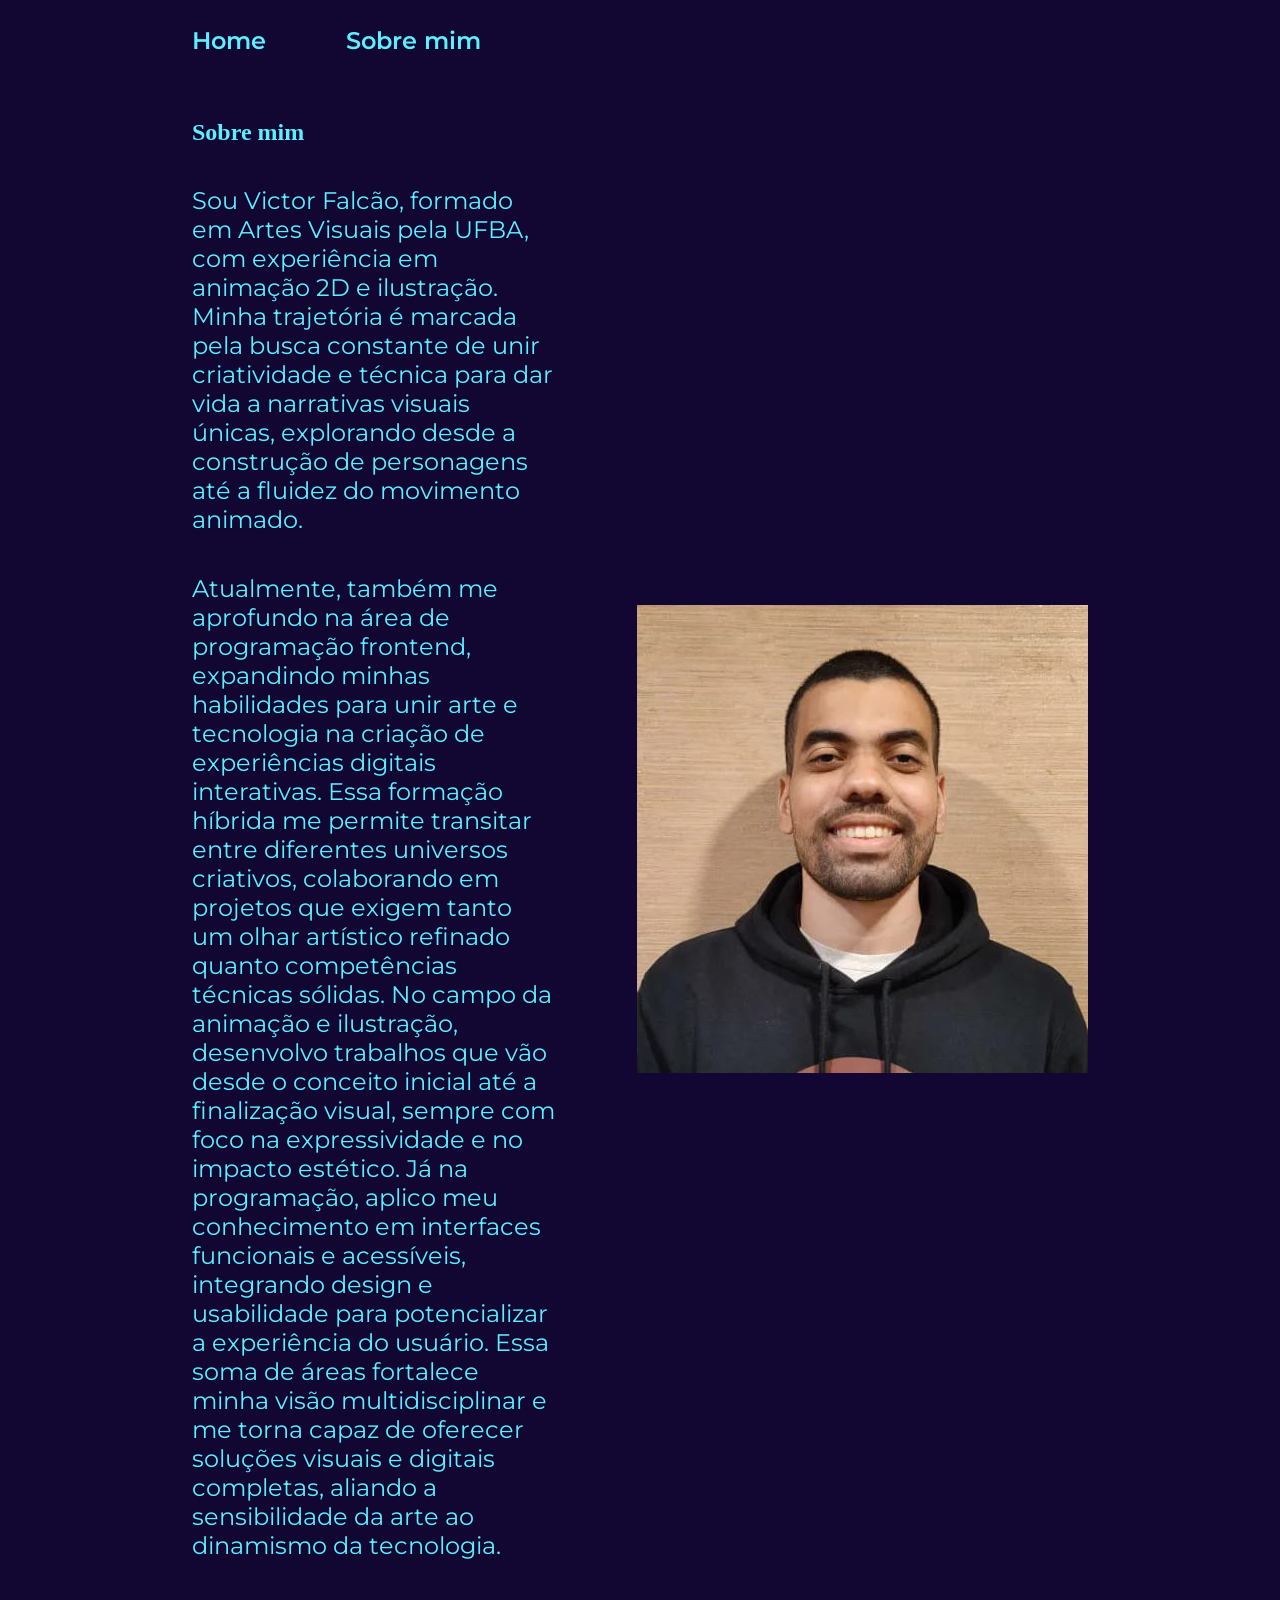
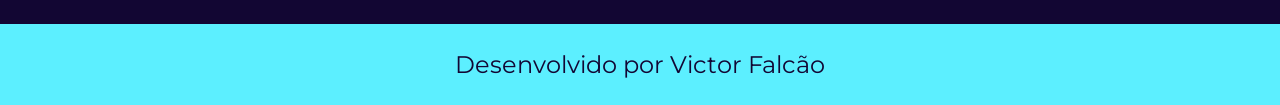
==== about.html @ 1c6e56cf "primeira versão do código 1.0" ====
<!DOCTYPE html>
<html lang="pt-br">
<head>
    <meta charset="UTF-8">
    <meta name="viewport" content="width=device-width, initial-scale=1.0">
    <title>Sobre mim</title>
    <link rel="stylesheet" href="styles/style.css">
</head>
<body>

    <header class="cabecalho">
        <nav class="cabecalho__menu">
            <a class="cabecalho__menu__link" href="index.html">Home</a>
            <a class="cabecalho__menu__link" href="about.html">Sobre mim</a>
        </nav>

    </header>

    
    <main class="apresentacao">
        <section class="apresentacao__conteudo">

            <h1 class="apresentacao__conteudo">Sobre mim</h1>
            
            <p class="apresentacao__conteudo__texto">Sou Victor Falcão, formado em Artes Visuais pela UFBA, com experiência em animação 2D e ilustração. Minha trajetória é marcada pela busca constante de unir criatividade e técnica para dar vida a narrativas visuais únicas, explorando desde a construção de personagens até a fluidez do movimento animado.</p>

            <p class="apresentacao__conteudo__texto">Atualmente, também me aprofundo na área de programação frontend, expandindo minhas habilidades para unir arte e tecnologia na criação de experiências digitais interativas. Essa formação híbrida me permite transitar entre diferentes universos criativos, colaborando em projetos que exigem tanto um olhar artístico refinado quanto competências técnicas sólidas. No campo da animação e ilustração, desenvolvo trabalhos que vão desde o conceito inicial até a finalização visual, sempre com foco na expressividade e no impacto estético. Já na programação, aplico meu conhecimento em interfaces funcionais e acessíveis, integrando design e usabilidade para potencializar a experiência do usuário. Essa soma de áreas fortalece minha visão multidisciplinar e me torna capaz de oferecer soluções visuais e digitais completas, aliando a sensibilidade da arte ao dinamismo da tecnologia.</p>
        </section>
        <img src="./icones/eu.jpg" alt="imagem do Victor Falcão">
    </main>
    

    <footer class="rodape">Desenvolvido por Victor Falcão</footer>
    
</body>
</html>
---- styles/style.css ----
@import url('https://fonts.googleapis.com/css2?family=Krona+One&family=Montserrat:ital,wght@0,100..900;1,100..900&display=swap');

:root {
    --cor-primaria: #120633;
    --cor-secundaria: #5cefff;
    --cor-terciaria: #ee23bb; 
    --cor-hover: #ee23bb;

    --fonte-primaria: "Krona One", sans-serif;
    --fonte-secundaria: "Montserrat", sans-serif;
}

* {
    margin: 0;
    padding: 0;
}

body {
    /*height: 100vh;*/  /*essa é a altura do viewport, isso deixa o body selecionado para toda a tela */
    box-sizing: border-box; /* Isso evita que as propriedades filhas saiam das propriedades pais, ex: body do header*/
    background-color: var(--cor-primaria);
    color: var(--cor-secundaria);
}

.cabecalho {
    padding: 2% 0% 0% 15%;
}

.cabecalho__menu {
    display: flex;
    gap: 80px;
}

.cabecalho__menu__link {
    font-family: var(--fonte-secundaria);
    font-weight: 600;
    font-size: 1.5rem;
    text-decoration: none;
    color:var(--cor-secundaria);
    

}



 .apresentacao {    /*chamando classe apresentaçao dentro do main */
    padding: 5% 15%; /* define uma margem, (esquerda/direita) nesse caso o definido foi 10% */
    display: flex;  /* O main vai ser display flex e todo mundo fica no sentido de linha*/
    align-items: center; /* Alinha os itens para o centro da caixa do display flex */
    justify-content: space-between; /* Justifica o conteudo, definindo o espaçamento igualitário entre eles */
    gap: 82px; /*um espaço fixo entre a imagem e o texto */
}

.apresentacao__conteudo {
    width: 50%; /* aumenta a largura da classe apresentacao__conteudo (tudo o que está em <section> no html */
    display: flex; /* ativa o modo flexbox (transforma tudo em uma "prateleira" */
    flex-direction: column; /* Organiza o conteúdo ("livros") em uma coluna empilhados*/
    gap: 40px /* cria um espaço entre cada conteúdo ("Livro") */

}

.apresentacao__conteudo__titulo {
    font-family: var(--fonte-primaria);
    font-size: 2.25rem;
}

.destaque-titulo{
    color:var(--cor-terciaria);
}

.apresentacao__conteudo__texto {
    font-size: 1.5rem;
    font-family: var(--fonte-secundaria);
}

.apresentacao__links {
    display: flex; /* ativa o modo flexbox */
    justify-content: space-between;  /* Justifica o conteúdo definindo um espaço igualitário entre eles */
    flex-direction: column;  /* deixa a direção dos itens da flexbox no modo coluna (empilhados) */
    align-items: center;  /* Alinha os itens da flexbox para o centro */
    gap: 32px;  /* definiu o espaçamente de 32 pixels entre os itens */

}

.apresentacao__links__subtitulo {

    font-family: var(--fonte-primaria);
    font-weight: 400;
    font-size: 1.5rem;

}

.apresentacao__links__botao {
    /*background-color: #5cefff; */ /* adiciona cor no fundo do texto na parte do espaçamento */
    display: flex;
    justify-content: center;
    gap: 16px;
    width: 50%;               /* aumenta a largura */
    text-align: center;         /* alinha o texto para o centro */
    border-radius: 8px;         /* adiciona arredondamento de borda */
    font-size: 1.5rem;            /* muda o tamanho da fonte */
    font-weight: 600;           /* muda a largura da fonte */
    padding: 21.5px 0;          /* preenchimento , baixo, cima e lados dos arredores do texto */
    text-decoration: none;      /* tirou o sublinhado do texto */
    color:var(--cor-secundaria);           /* adiciona cor */
    font-family: var(--fonte-secundaria);  /* muda a tipografia */
    border: 2px solid #5cefff; 
}

.apresentacao__links__botao:hover {
    padding: 3%;
    background-color: var(--cor-terciaria);
    
     
}

.apresentacao__conteudo__texto:hover {
    color:var(--cor-hover);
}

.apresentacao__imagem {
    width: 50%;
}

.rodape {
    background-color: var(--cor-secundaria);
    color: var(--cor-primaria);
    padding: 26px;
    font-family: var(--fonte-secundaria);
    font-weight: 400;
    text-align: center;
    font-size: 1.5rem;
}

@media (max-width: 1200px) {  /* Se a largura da tela chegar em 1300px... */
    
    .cabecalho {
        padding: 10%
    }
    
    .cabecalho__menu {
        justify-content: center;
    }

    .apresentacao {
        flex-direction: column-reverse; /* A flexbox de apresentação (main) vai mudar para direção de coluna e reverter a imagem de baixo para cima */
        padding: 5%;
    }

    .apresentacao__conteudo {
        width: auto;
    }


}
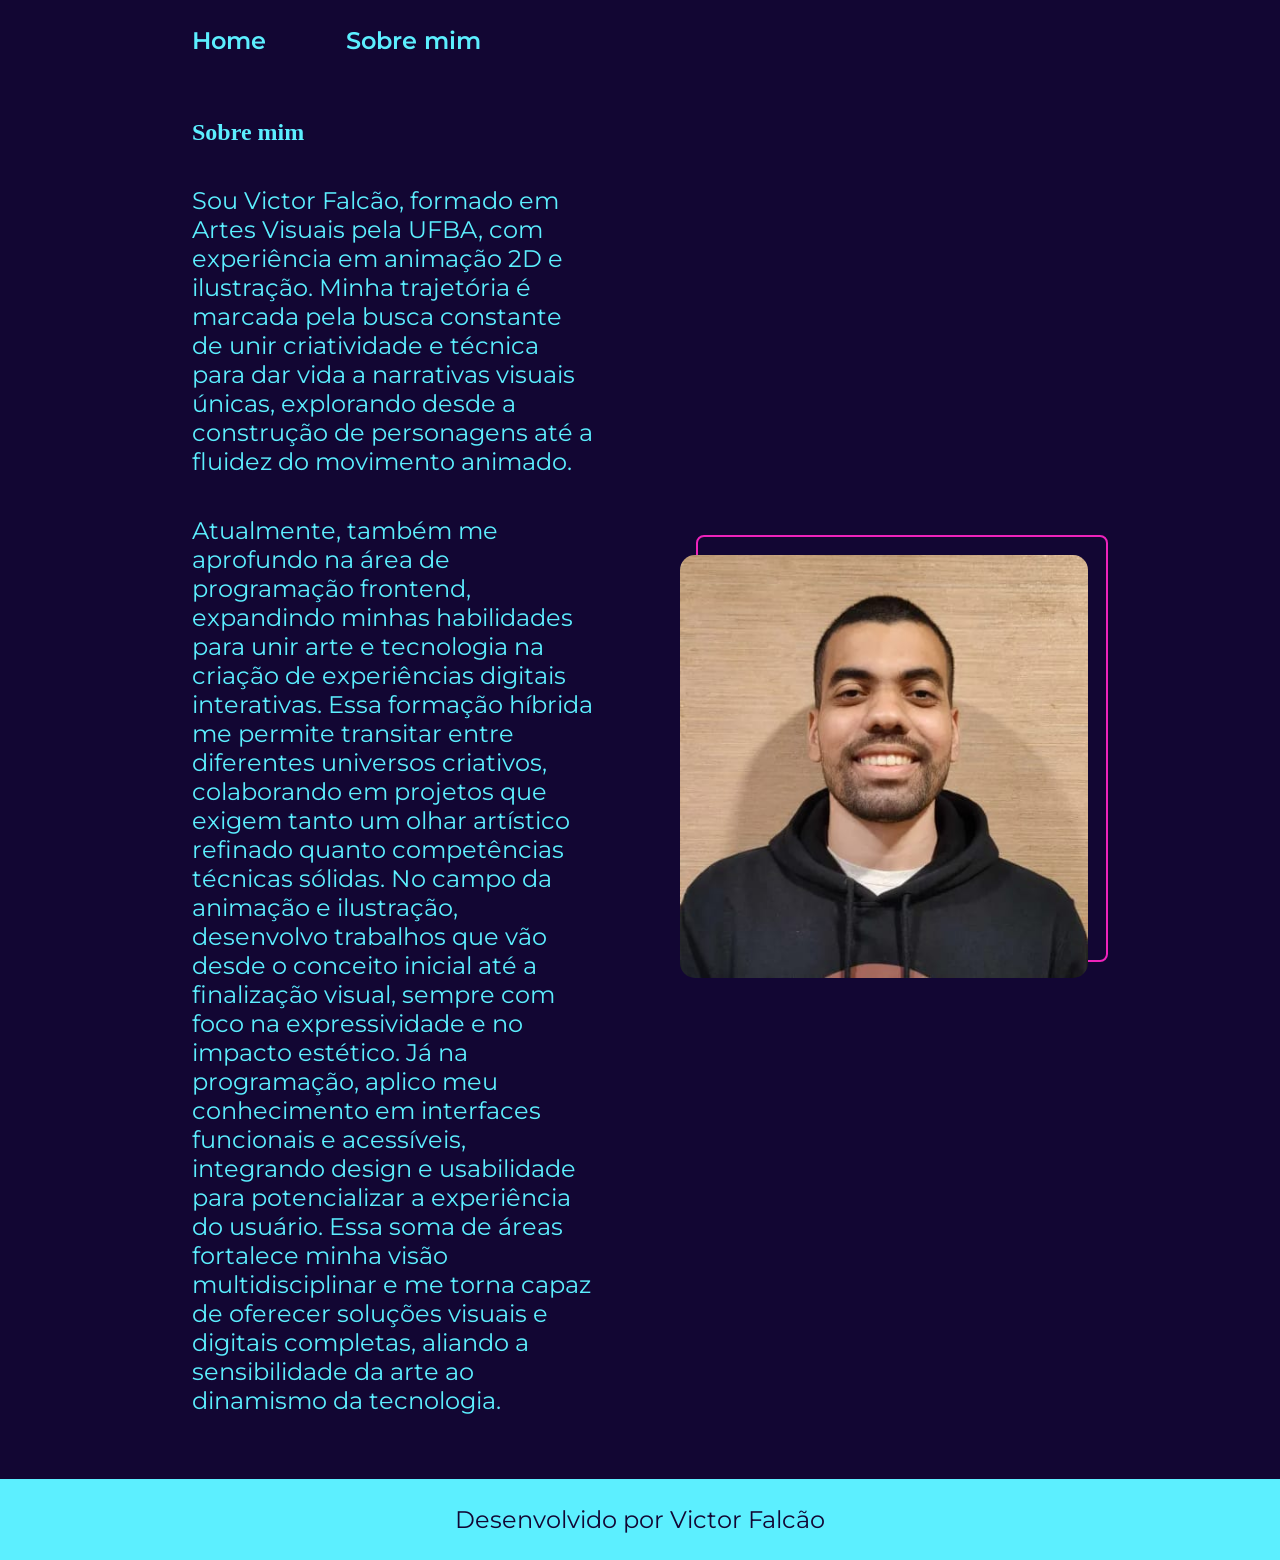
==== commit fe3d8882: "refatorada: melhoria da estrutura e a reparo de erros das páginas 'sobre mim e home; aprimorei o CSS" ====
--- a/about.html
+++ b/about.html
@@ -7,30 +7,30 @@
     <link rel="stylesheet" href="styles/style.css">
 </head>
 <body>
-
     <header class="cabecalho">
         <nav class="cabecalho__menu">
             <a class="cabecalho__menu__link" href="index.html">Home</a>
             <a class="cabecalho__menu__link" href="about.html">Sobre mim</a>
         </nav>
-
     </header>
-
-    
     <main class="apresentacao">
         <section class="apresentacao__conteudo">
-
             <h1 class="apresentacao__conteudo">Sobre mim</h1>
-            
-            <p class="apresentacao__conteudo__texto">Sou Victor Falcão, formado em Artes Visuais pela UFBA, com experiência em animação 2D e ilustração. Minha trajetória é marcada pela busca constante de unir criatividade e técnica para dar vida a narrativas visuais únicas, explorando desde a construção de personagens até a fluidez do movimento animado.</p>
-
-            <p class="apresentacao__conteudo__texto">Atualmente, também me aprofundo na área de programação frontend, expandindo minhas habilidades para unir arte e tecnologia na criação de experiências digitais interativas. Essa formação híbrida me permite transitar entre diferentes universos criativos, colaborando em projetos que exigem tanto um olhar artístico refinado quanto competências técnicas sólidas. No campo da animação e ilustração, desenvolvo trabalhos que vão desde o conceito inicial até a finalização visual, sempre com foco na expressividade e no impacto estético. Já na programação, aplico meu conhecimento em interfaces funcionais e acessíveis, integrando design e usabilidade para potencializar a experiência do usuário. Essa soma de áreas fortalece minha visão multidisciplinar e me torna capaz de oferecer soluções visuais e digitais completas, aliando a sensibilidade da arte ao dinamismo da tecnologia.</p>
+            <p class="apresentacao__conteudo__texto">
+                Sou Victor Falcão, formado em Artes Visuais pela UFBA, com experiência em animação 2D e ilustração. Minha trajetória é marcada pela busca constante de unir criatividade e técnica para dar vida a narrativas visuais únicas, explorando desde a construção de personagens até a fluidez do movimento animado.
+            </p>
+            <p class="apresentacao__conteudo__texto">
+                Atualmente, também me aprofundo na área de programação frontend, expandindo minhas habilidades para unir arte e tecnologia na criação de experiências digitais interativas. Essa formação híbrida me permite transitar entre diferentes universos criativos, colaborando em projetos que exigem tanto um olhar artístico refinado quanto competências técnicas sólidas. No campo da animação e ilustração, desenvolvo trabalhos que vão desde o conceito inicial até a finalização visual, sempre com foco na expressividade e no impacto estético. Já na programação, aplico meu conhecimento em interfaces funcionais e acessíveis, integrando design e usabilidade para potencializar a experiência do usuário. Essa soma de áreas fortalece minha visão multidisciplinar e me torna capaz de oferecer soluções visuais e digitais completas, aliando a sensibilidade da arte ao dinamismo da tecnologia.
+            </p>
         </section>
-        <img src="./icones/eu.jpg" alt="imagem do Victor Falcão">
+        <div class="apresentacao__imagem__container">
+            <img class="apresentacao__imagem" src="./icones/eu.jpg" alt="imagem do Victor Falcão">
+            <div class="apresentacao__stroke"></div>
+        </div>
     </main>
-    
-
-    <footer class="rodape">Desenvolvido por Victor Falcão</footer>
-    
+    <footer class="rodape">
+        <!-- bota na tag "p", mo vacilo -->
+        <p>Desenvolvido por Victor Falcão</p>
+    </footer>
 </body>
 </html>
--- a/styles/style.css
+++ b/styles/style.css
@@ -42,8 +42,6 @@
 
 }
 
-
-
  .apresentacao {    /*chamando classe apresentaçao dentro do main */
     padding: 5% 15%; /* define uma margem, (esquerda/direita) nesse caso o definido foi 10% */
     display: flex;  /* O main vai ser display flex e todo mundo fica no sentido de linha*/
@@ -84,11 +82,9 @@
 }
 
 .apresentacao__links__subtitulo {
-
     font-family: var(--fonte-primaria);
     font-weight: 400;
     font-size: 1.5rem;
-
 }
 
 .apresentacao__links__botao {
@@ -105,22 +101,43 @@
     text-decoration: none;      /* tirou o sublinhado do texto */
     color:var(--cor-secundaria);           /* adiciona cor */
     font-family: var(--fonte-secundaria);  /* muda a tipografia */
-    border: 2px solid #5cefff; 
+    border: 2px solid #5cefff;
+    transition: 0.5s; /* tempo de transição do efeito hover */
 }
 
 .apresentacao__links__botao:hover {
     padding: 3%;
     background-color: var(--cor-terciaria);
-    
-     
+    transition: 0.5s; /* tempo de transição do efeito hover */
 }
 
 .apresentacao__conteudo__texto:hover {
     color:var(--cor-hover);
+    transition: 1s; /* tempo de transição do efeito hover no texto, mais suave e legal*/
+}
+
+.apresentacao__imagem__container {
+    position: relative;
+    display: inline-block;
 }
 
 .apresentacao__imagem {
-    width: 50%;
+    display: block;
+    width: 100%; 
+    max-width: 500px;
+    border-radius: 15px;
+    z-index: 1; 
+}
+
+.apresentacao__stroke {
+    position:  absolute;
+    top: -20px;
+    right: -20px;
+    width: 100%;
+    height: 100%;
+    border: 2px solid var(--cor-terciaria);
+    border-radius: 8px;
+    z-index: -1; /* coloca a imagem atrás da outra */
 }
 
 .rodape {
@@ -134,11 +151,10 @@
 }
 
 @media (max-width: 1200px) {  /* Se a largura da tela chegar em 1300px... */
-    
     .cabecalho {
         padding: 10%
     }
-    
+
     .cabecalho__menu {
         justify-content: center;
     }
@@ -148,9 +164,11 @@
         padding: 5%;
     }
 
+    .apresentacao__links__botao {
+        padding: 5%; /* aumenta o padding para o icone nao grudar no texto% */
+    }
+
     .apresentacao__conteudo {
         width: auto;
     }
-
-
 }
